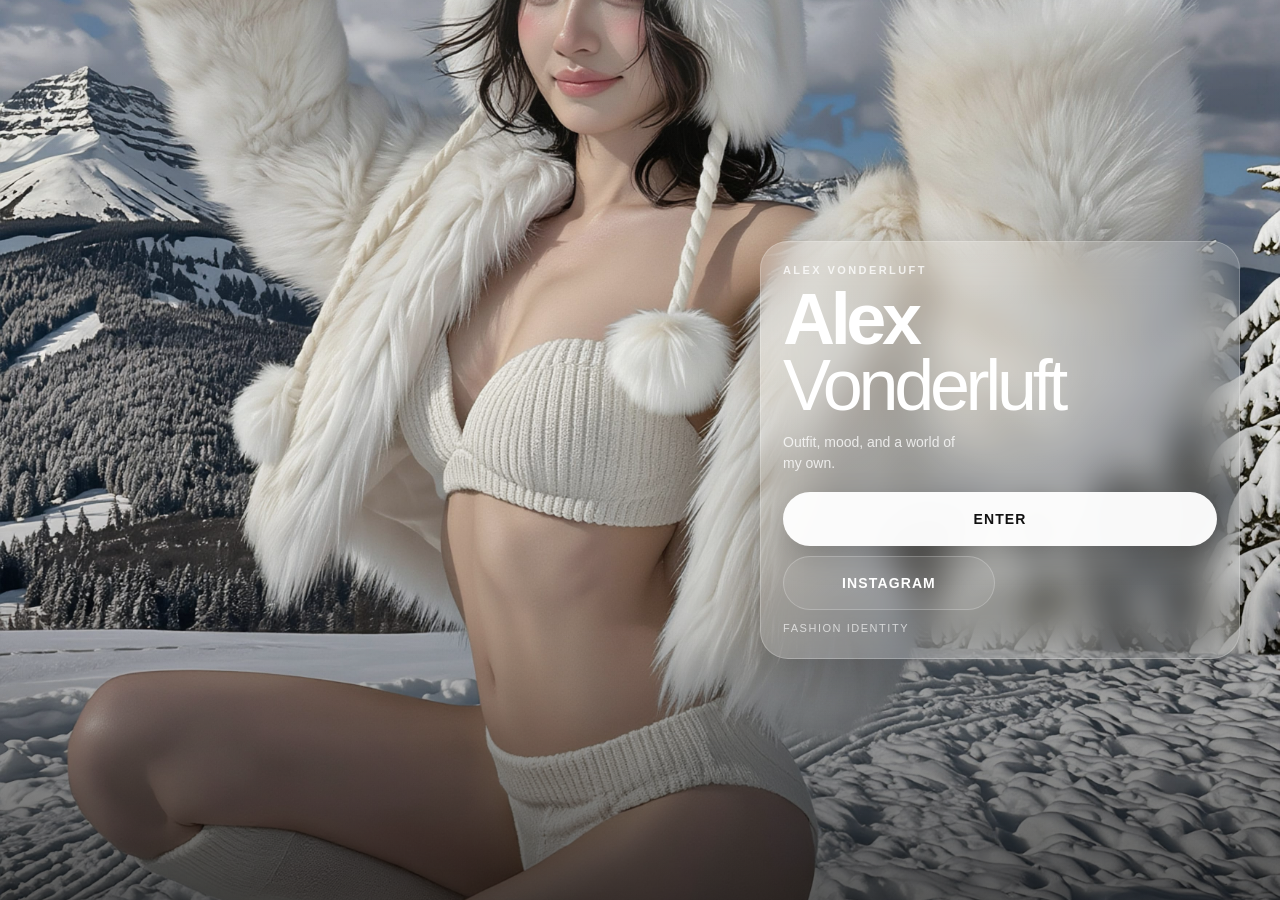
==== index.html @ 969a649e "Refine mobile-first landing pages" ====
<!DOCTYPE html>
<html lang="en">
<head>
  <meta charset="UTF-8" />
  <meta name="viewport" content="width=device-width, initial-scale=1.0" />
  <title>Alex Vonderluft</title>
  <meta name="description" content="Alex Vonderluft" />
  <style>
    :root {
      --text: #ffffff;
      --muted: rgba(255, 255, 255, 0.78);
      --line: rgba(255, 255, 255, 0.22);
      --glass: rgba(255, 255, 255, 0.12);
      --glass-strong: rgba(255, 255, 255, 0.18);
      --shadow: 0 20px 60px rgba(0, 0, 0, 0.28);
      --radius: 24px;
    }

    * {
      box-sizing: border-box;
      -webkit-tap-highlight-color: transparent;
    }

    html, body {
      margin: 0;
      padding: 0;
      min-height: 100%;
      font-family: Inter, "Helvetica Neue", Arial, sans-serif;
      background: #d9dce2;
    }

    body {
      min-height: 100vh;
      color: var(--text);
      overflow-x: hidden;
    }

    .hero {
      position: relative;
      min-height: 100svh;
      display: flex;
      align-items: flex-end;
      justify-content: center;
      padding: 20px;
      background:
        linear-gradient(to top, rgba(0,0,0,0.54) 0%, rgba(0,0,0,0.18) 32%, rgba(0,0,0,0.04) 58%, rgba(0,0,0,0.08) 100%),
        url("hero.jpg") center center / cover no-repeat;
    }

    .hero::after {
      content: "";
      position: absolute;
      inset: 0;
      background:
        linear-gradient(to top, rgba(0,0,0,0.25), transparent 30%),
        linear-gradient(to bottom, rgba(255,255,255,0.06), transparent 18%);
      pointer-events: none;
    }

    .card {
      position: relative;
      z-index: 2;
      width: 100%;
      max-width: 460px;
      padding: 18px 18px 20px;
      border: 1px solid var(--line);
      border-radius: 28px;
      background: linear-gradient(to bottom, rgba(255,255,255,0.14), rgba(255,255,255,0.10));
      backdrop-filter: blur(18px);
      -webkit-backdrop-filter: blur(18px);
      box-shadow: var(--shadow);
    }

    .label {
      margin: 0 0 10px;
      font-size: 11px;
      font-weight: 600;
      letter-spacing: 0.22em;
      text-transform: uppercase;
      color: rgba(255,255,255,0.78);
    }

    h1 {
      margin: 0;
      font-size: clamp(40px, 11vw, 72px);
      line-height: 0.92;
      font-weight: 650;
      letter-spacing: -0.06em;
      text-wrap: balance;
    }

    h1 span {
      display: block;
      font-weight: 330;
    }

    .sub {
      margin: 14px 0 0;
      font-size: 14px;
      line-height: 1.5;
      color: var(--muted);
      max-width: 24ch;
    }

    .actions {
      margin-top: 18px;
      display: grid;
      grid-template-columns: 1fr;
      gap: 10px;
    }

    .btn {
      display: inline-flex;
      align-items: center;
      justify-content: center;
      width: 100%;
      min-height: 54px;
      padding: 14px 18px;
      border-radius: 999px;
      text-decoration: none;
      transition: transform 0.18s ease, background 0.18s ease, border-color 0.18s ease;
      font-size: 14px;
      font-weight: 600;
      letter-spacing: 0.08em;
      text-transform: uppercase;
      border: 1px solid transparent;
    }

    .btn:active {
      transform: scale(0.985);
    }

    .btn-primary {
      color: #111;
      background: rgba(255,255,255,0.96);
      box-shadow: 0 10px 30px rgba(0,0,0,0.18);
    }

    .btn-primary:hover {
      background: #ffffff;
    }

    .btn-secondary {
      color: #fff;
      background: rgba(255,255,255,0.08);
      border-color: rgba(255,255,255,0.22);
    }

    .footer-note {
      margin-top: 12px;
      font-size: 11px;
      letter-spacing: 0.14em;
      text-transform: uppercase;
      color: rgba(255,255,255,0.66);
    }

    @media (min-width: 768px) {
      .hero {
        align-items: center;
        justify-content: flex-end;
        padding: 40px;
      }

      .card {
        max-width: 480px;
        padding: 22px 22px 24px;
      }

      .actions {
        grid-template-columns: 1fr 1fr;
      }

      .btn-primary {
        grid-column: 1 / -1;
      }
    }
  </style>
</head>
<body>
  <main class="hero">
    <section class="card">
      <p class="label">Alex Vonderluft</p>
      <h1>Alex <span>Vonderluft</span></h1>
      <p class="sub">Outfit, mood, and a world of my own.</p>

      <div class="actions">
        <a class="btn btn-primary" href="links.html">Enter</a>
        <a class="btn btn-secondary" href="https://instagram.com/alexvonderluft" target="_blank" rel="noopener noreferrer">Instagram</a>
      </div>

      <div class="footer-note">Fashion identity</div>
    </section>
  </main>
</body>
</html>
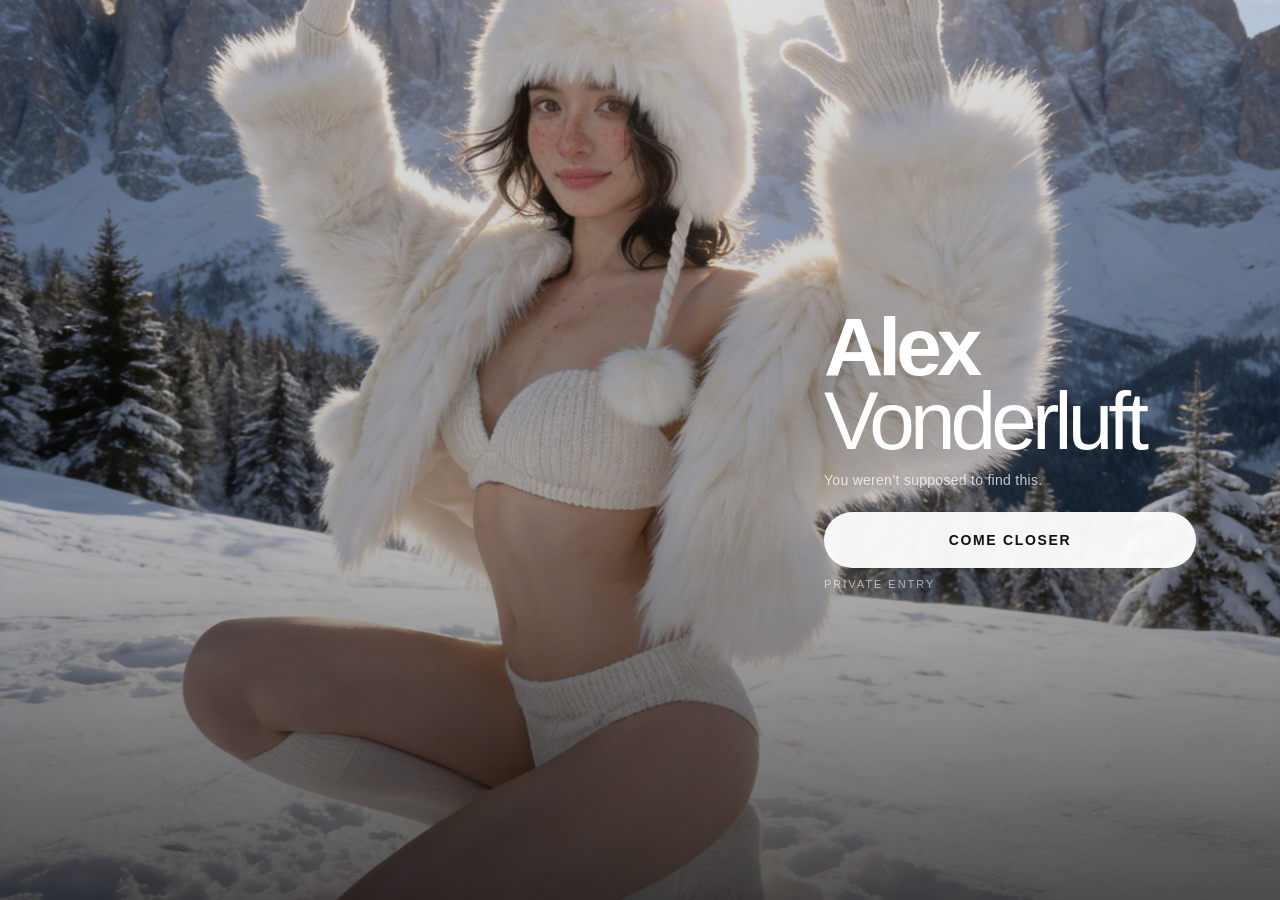
==== commit d3c12bbb: "update links and luxury landing" ====
--- a/index.html
+++ b/index.html
@@ -1,195 +1,165 @@
 <!DOCTYPE html>
 <html lang="en">
 <head>
-  <meta charset="UTF-8" />
-  <meta name="viewport" content="width=device-width, initial-scale=1.0" />
-  <title>Alex Vonderluft</title>
-  <meta name="description" content="Alex Vonderluft" />
-  <style>
-    :root {
-      --text: #ffffff;
-      --muted: rgba(255, 255, 255, 0.78);
-      --line: rgba(255, 255, 255, 0.22);
-      --glass: rgba(255, 255, 255, 0.12);
-      --glass-strong: rgba(255, 255, 255, 0.18);
-      --shadow: 0 20px 60px rgba(0, 0, 0, 0.28);
-      --radius: 24px;
-    }
+<meta charset="UTF-8">
+<meta name="viewport" content="width=device-width, initial-scale=1.0">
+<title>Alex Vonderluft</title>
 
-    * {
-      box-sizing: border-box;
-      -webkit-tap-highlight-color: transparent;
-    }
+<style>
+:root{
+  --white: #ffffff;
+  --soft: rgba(255,255,255,0.75);
+}
 
-    html, body {
-      margin: 0;
-      padding: 0;
-      min-height: 100%;
-      font-family: Inter, "Helvetica Neue", Arial, sans-serif;
-      background: #d9dce2;
-    }
+*{
+  box-sizing:border-box;
+  margin:0;
+  padding:0;
+  -webkit-tap-highlight-color:transparent;
+}
 
-    body {
-      min-height: 100vh;
-      color: var(--text);
-      overflow-x: hidden;
-    }
+body{
+  font-family: Inter, Helvetica, Arial, sans-serif;
+  color: var(--white);
+  height:100vh;
+  overflow:hidden;
+}
 
-    .hero {
-      position: relative;
-      min-height: 100svh;
-      display: flex;
-      align-items: flex-end;
-      justify-content: center;
-      padding: 20px;
-      background:
-        linear-gradient(to top, rgba(0,0,0,0.54) 0%, rgba(0,0,0,0.18) 32%, rgba(0,0,0,0.04) 58%, rgba(0,0,0,0.08) 100%),
-        url("hero.jpg") center center / cover no-repeat;
-    }
+/* ===== HERO ===== */
 
-    .hero::after {
-      content: "";
-      position: absolute;
-      inset: 0;
-      background:
-        linear-gradient(to top, rgba(0,0,0,0.25), transparent 30%),
-        linear-gradient(to bottom, rgba(255,255,255,0.06), transparent 18%);
-      pointer-events: none;
-    }
+.hero{
+  position:relative;
+  height:100vh;
+  width:100%;
+  display:flex;
+  align-items:flex-end;
+  justify-content:center;
+  background:
+    linear-gradient(to top, rgba(0,0,0,0.65) 0%, rgba(0,0,0,0.15) 45%, rgba(0,0,0,0.05) 100%),
+    url("hero.jpg") center / cover no-repeat;
+}
 
-    .card {
-      position: relative;
-      z-index: 2;
-      width: 100%;
-      max-width: 460px;
-      padding: 18px 18px 20px;
-      border: 1px solid var(--line);
-      border-radius: 28px;
-      background: linear-gradient(to bottom, rgba(255,255,255,0.14), rgba(255,255,255,0.10));
-      backdrop-filter: blur(18px);
-      -webkit-backdrop-filter: blur(18px);
-      box-shadow: var(--shadow);
-    }
+/* subtle film grain feel */
+.hero::after{
+  content:"";
+  position:absolute;
+  inset:0;
+  background: rgba(0,0,0,0.08);
+  pointer-events:none;
+}
 
-    .label {
-      margin: 0 0 10px;
-      font-size: 11px;
-      font-weight: 600;
-      letter-spacing: 0.22em;
-      text-transform: uppercase;
-      color: rgba(255,255,255,0.78);
-    }
+/* ===== CONTENT ===== */
 
-    h1 {
-      margin: 0;
-      font-size: clamp(40px, 11vw, 72px);
-      line-height: 0.92;
-      font-weight: 650;
-      letter-spacing: -0.06em;
-      text-wrap: balance;
-    }
+.content{
+  position:relative;
+  z-index:2;
+  width:100%;
+  max-width:420px;
+  padding:24px;
+  margin-bottom:22px;
+}
 
-    h1 span {
-      display: block;
-      font-weight: 330;
-    }
+/* NAME */
 
-    .sub {
-      margin: 14px 0 0;
-      font-size: 14px;
-      line-height: 1.5;
-      color: var(--muted);
-      max-width: 24ch;
-    }
+.name{
+  font-size: clamp(48px, 13vw, 82px);
+  line-height:0.9;
+  letter-spacing:-0.06em;
+  font-weight:600;
+}
 
-    .actions {
-      margin-top: 18px;
-      display: grid;
-      grid-template-columns: 1fr;
-      gap: 10px;
-    }
+.name span{
+  display:block;
+  font-weight:300;
+}
 
-    .btn {
-      display: inline-flex;
-      align-items: center;
-      justify-content: center;
-      width: 100%;
-      min-height: 54px;
-      padding: 14px 18px;
-      border-radius: 999px;
-      text-decoration: none;
-      transition: transform 0.18s ease, background 0.18s ease, border-color 0.18s ease;
-      font-size: 14px;
-      font-weight: 600;
-      letter-spacing: 0.08em;
-      text-transform: uppercase;
-      border: 1px solid transparent;
-    }
+/* TEXT */
 
-    .btn:active {
-      transform: scale(0.985);
-    }
+.text{
+  margin-top:14px;
+  font-size:14px;
+  color:var(--soft);
+  letter-spacing:0.02em;
+}
 
-    .btn-primary {
-      color: #111;
-      background: rgba(255,255,255,0.96);
-      box-shadow: 0 10px 30px rgba(0,0,0,0.18);
-    }
+/* BUTTON */
 
-    .btn-primary:hover {
-      background: #ffffff;
-    }
+.btn{
+  margin-top:24px;
+  width:100%;
+  height:56px;
+  border-radius:999px;
+  background: rgba(255,255,255,0.95);
+  color:#111;
+  display:flex;
+  align-items:center;
+  justify-content:center;
+  text-decoration:none;
+  font-size:14px;
+  letter-spacing:0.12em;
+  text-transform:uppercase;
+  font-weight:600;
+  transition: all 0.2s ease;
+}
 
-    .btn-secondary {
-      color: #fff;
-      background: rgba(255,255,255,0.08);
-      border-color: rgba(255,255,255,0.22);
-    }
+.btn:active{
+  transform:scale(0.96);
+}
 
-    .footer-note {
-      margin-top: 12px;
-      font-size: 11px;
-      letter-spacing: 0.14em;
-      text-transform: uppercase;
-      color: rgba(255,255,255,0.66);
-    }
+.btn:hover{
+  background:#fff;
+}
 
-    @media (min-width: 768px) {
-      .hero {
-        align-items: center;
-        justify-content: flex-end;
-        padding: 40px;
-      }
+/* SMALL DETAIL */
 
-      .card {
-        max-width: 480px;
-        padding: 22px 22px 24px;
-      }
+.note{
+  margin-top:10px;
+  font-size:11px;
+  letter-spacing:0.18em;
+  text-transform:uppercase;
+  color:rgba(255,255,255,0.6);
+}
 
-      .actions {
-        grid-template-columns: 1fr 1fr;
-      }
+/* DESKTOP */
 
-      .btn-primary {
-        grid-column: 1 / -1;
-      }
-    }
-  </style>
+@media (min-width:768px){
+  .hero{
+    align-items:center;
+    justify-content:flex-end;
+    padding-right:60px;
+  }
+
+  .content{
+    margin-bottom:0;
+  }
+}
+</style>
 </head>
+
 <body>
-  <main class="hero">
-    <section class="card">
-      <p class="label">Alex Vonderluft</p>
-      <h1>Alex <span>Vonderluft</span></h1>
-      <p class="sub">Outfit, mood, and a world of my own.</p>
 
-      <div class="actions">
-        <a class="btn btn-primary" href="links.html">Enter</a>
-        <a class="btn btn-secondary" href="https://instagram.com/alexvonderluft" target="_blank" rel="noopener noreferrer">Instagram</a>
-      </div>
+<div class="hero">
+  <div class="content">
 
-      <div class="footer-note">Fashion identity</div>
-    </section>
-  </main>
+    <div class="name">
+      Alex
+      <span>Vonderluft</span>
+    </div>
+
+    <div class="text">
+      You weren’t supposed to find this.
+    </div>
+
+    <a href="links.html" class="btn">
+      come closer
+    </a>
+
+    <div class="note">
+      private entry
+    </div>
+
+  </div>
+</div>
+
 </body>
 </html>
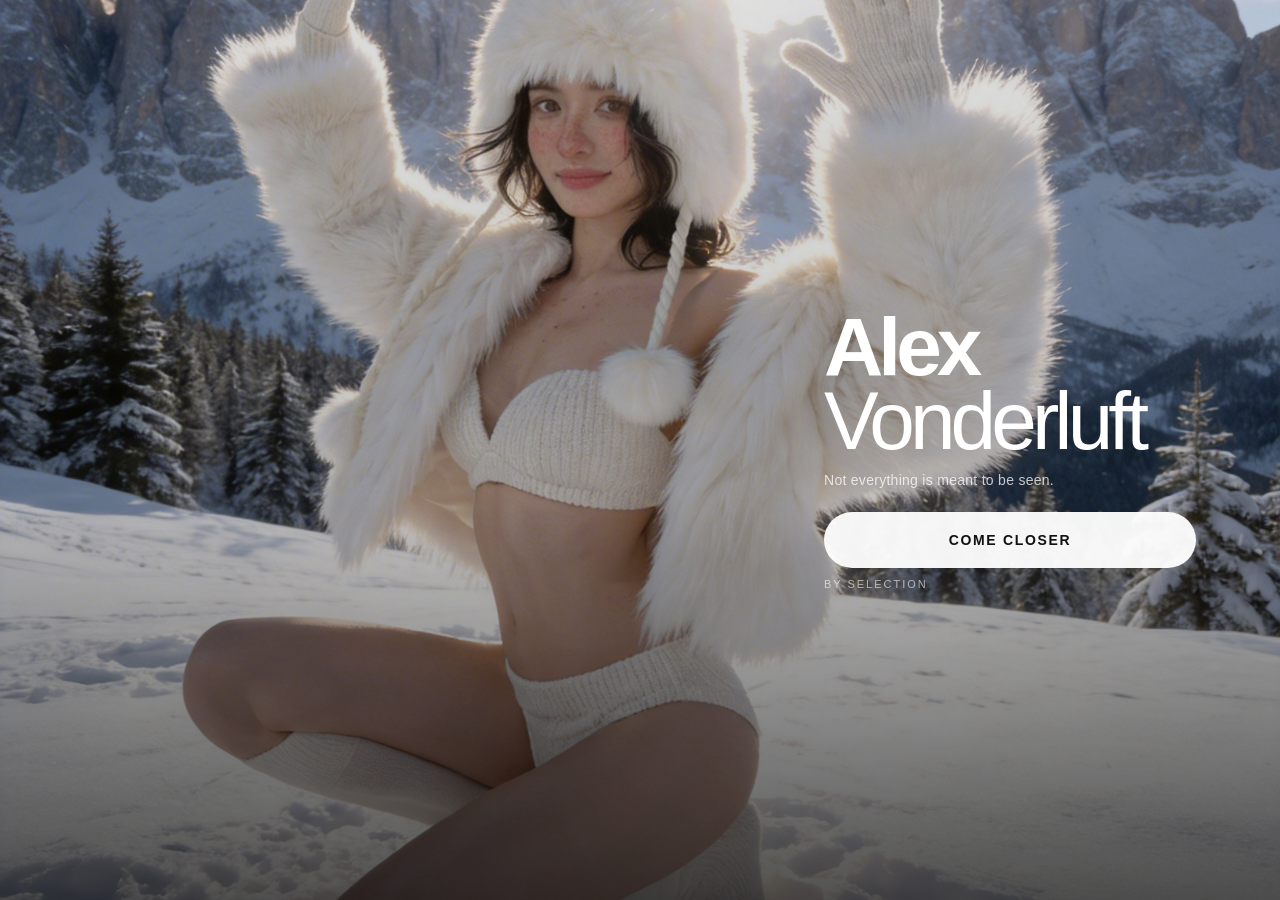
==== commit e20abdf6: "production launch" ====
--- a/index.html
+++ b/index.html
@@ -4,7 +4,9 @@
 <meta charset="UTF-8">
 <meta name="viewport" content="width=device-width, initial-scale=1.0">
 <title>Alex Vonderluft</title>
-
+<link rel="icon" type="image/png" href="favicon.png">
+<link rel="apple-touch-icon" href="favicon.png">
+<meta name="theme-color" content="#e9e0ef">
 <style>
 :root{
   --white: #ffffff;
@@ -147,7 +149,7 @@
     </div>
 
     <div class="text">
-      You weren’t supposed to find this.
+      Not everything is meant to be seen.
     </div>
 
     <a href="links.html" class="btn">
@@ -155,7 +157,7 @@
     </a>
 
     <div class="note">
-      private entry
+      by selection
     </div>
 
   </div>
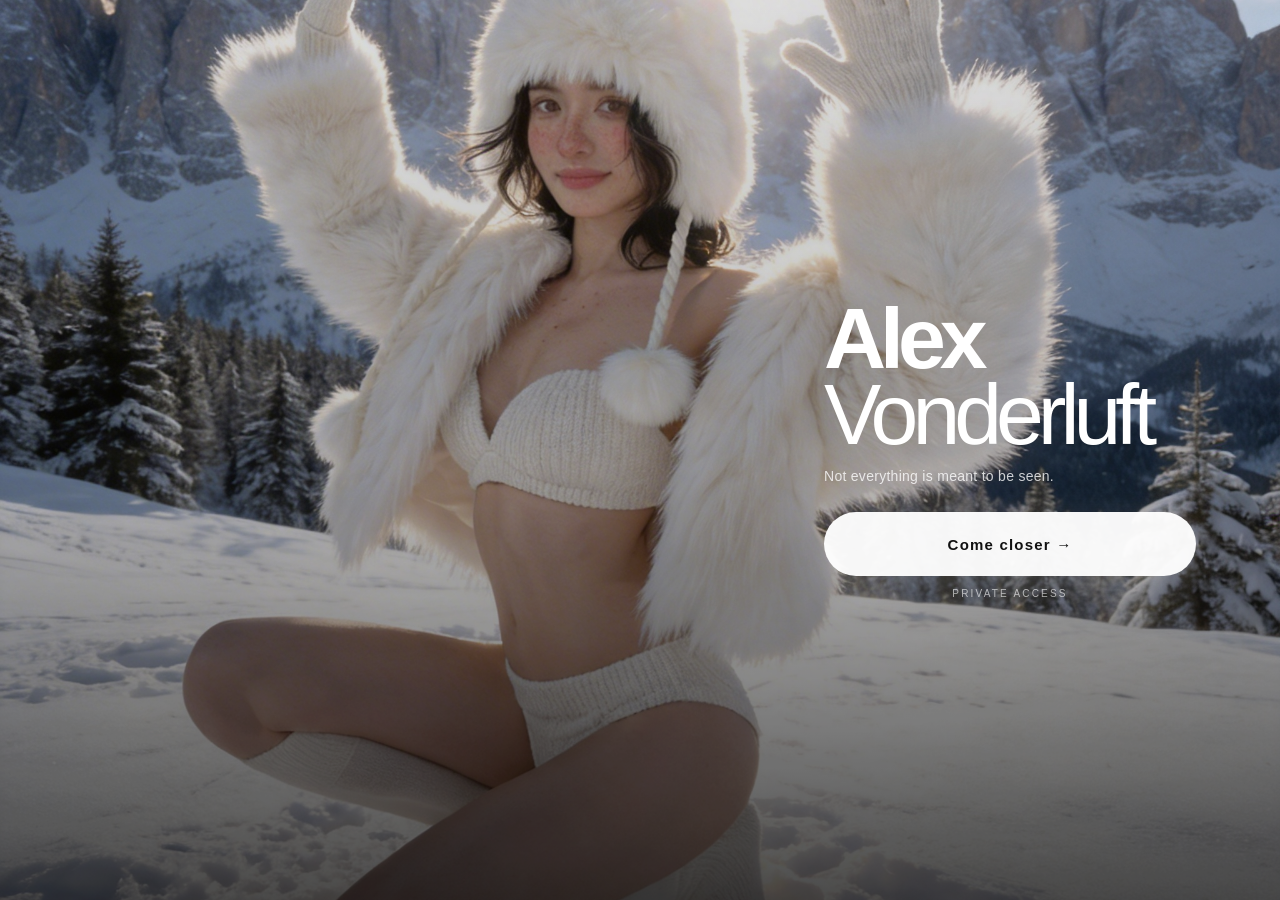
==== commit 915ceb56: "Redesign landing page and update branding assets" ====
--- a/index.html
+++ b/index.html
@@ -1,167 +1,207 @@
+<!-- index.html -->
 <!DOCTYPE html>
 <html lang="en">
 <head>
-<meta charset="UTF-8">
-<meta name="viewport" content="width=device-width, initial-scale=1.0">
-<title>Alex Vonderluft</title>
-<link rel="icon" type="image/png" href="favicon.png">
-<link rel="apple-touch-icon" href="favicon.png">
-<meta name="theme-color" content="#e9e0ef">
-<style>
-:root{
-  --white: #ffffff;
-  --soft: rgba(255,255,255,0.75);
-}
-
-*{
-  box-sizing:border-box;
-  margin:0;
-  padding:0;
-  -webkit-tap-highlight-color:transparent;
-}
-
-body{
-  font-family: Inter, Helvetica, Arial, sans-serif;
-  color: var(--white);
-  height:100vh;
-  overflow:hidden;
-}
-
-/* ===== HERO ===== */
-
-.hero{
-  position:relative;
-  height:100vh;
-  width:100%;
-  display:flex;
-  align-items:flex-end;
-  justify-content:center;
-  background:
-    linear-gradient(to top, rgba(0,0,0,0.65) 0%, rgba(0,0,0,0.15) 45%, rgba(0,0,0,0.05) 100%),
-    url("hero.jpg") center / cover no-repeat;
-}
-
-/* subtle film grain feel */
-.hero::after{
-  content:"";
-  position:absolute;
-  inset:0;
-  background: rgba(0,0,0,0.08);
-  pointer-events:none;
-}
-
-/* ===== CONTENT ===== */
-
-.content{
-  position:relative;
-  z-index:2;
-  width:100%;
-  max-width:420px;
-  padding:24px;
-  margin-bottom:22px;
-}
-
-/* NAME */
-
-.name{
-  font-size: clamp(48px, 13vw, 82px);
-  line-height:0.9;
-  letter-spacing:-0.06em;
-  font-weight:600;
-}
-
-.name span{
-  display:block;
-  font-weight:300;
-}
-
-/* TEXT */
-
-.text{
-  margin-top:14px;
-  font-size:14px;
-  color:var(--soft);
-  letter-spacing:0.02em;
-}
-
-/* BUTTON */
-
-.btn{
-  margin-top:24px;
-  width:100%;
-  height:56px;
-  border-radius:999px;
-  background: rgba(255,255,255,0.95);
-  color:#111;
-  display:flex;
-  align-items:center;
-  justify-content:center;
-  text-decoration:none;
-  font-size:14px;
-  letter-spacing:0.12em;
-  text-transform:uppercase;
-  font-weight:600;
-  transition: all 0.2s ease;
-}
-
-.btn:active{
-  transform:scale(0.96);
-}
-
-.btn:hover{
-  background:#fff;
-}
-
-/* SMALL DETAIL */
-
-.note{
-  margin-top:10px;
-  font-size:11px;
-  letter-spacing:0.18em;
-  text-transform:uppercase;
-  color:rgba(255,255,255,0.6);
-}
-
-/* DESKTOP */
-
-@media (min-width:768px){
-  .hero{
-    align-items:center;
-    justify-content:flex-end;
-    padding-right:60px;
-  }
-
-  .content{
-    margin-bottom:0;
-  }
-}
-</style>
+  <meta charset="UTF-8" />
+  <meta name="viewport" content="width=device-width, initial-scale=1.0" />
+  <title>Alex Vonderluft</title>
+  <link rel="icon" type="image/png" href="favicon.png" />
+  <link rel="apple-touch-icon" href="favicon.png" />
+  <meta name="theme-color" content="#e9e0ef" />
+
+  <style>
+    :root{
+      --white:#ffffff;
+      --soft:rgba(255,255,255,.78);
+    }
+
+    *{
+      box-sizing:border-box;
+      margin:0;
+      padding:0;
+      -webkit-tap-highlight-color:transparent;
+    }
+
+    body{
+      font-family:Inter, Helvetica, Arial, sans-serif;
+      color:var(--white);
+      height:100vh;
+      overflow:hidden;
+    }
+
+    .hero{
+      position:relative;
+      height:100vh;
+      width:100%;
+      display:flex;
+      align-items:flex-end;
+      justify-content:center;
+      background:
+        linear-gradient(to top, rgba(0,0,0,.68) 0%, rgba(0,0,0,.18) 48%, rgba(0,0,0,.06) 100%),
+        url("hero.jpg") center / cover no-repeat;
+    }
+
+    .hero::after{
+      content:"";
+      position:absolute;
+      inset:0;
+      background:rgba(0,0,0,.08);
+      pointer-events:none;
+    }
+
+    .content{
+      position:relative;
+      z-index:2;
+      width:100%;
+      max-width:420px;
+      padding:24px;
+      margin-bottom:22px;
+    }
+
+    .name{
+      font-size:clamp(54px, 14vw, 86px);
+      line-height:.88;
+      letter-spacing:-.07em;
+      font-weight:650;
+    }
+
+    .name span{
+      display:block;
+      font-weight:300;
+    }
+
+    .text{
+      margin-top:16px;
+      font-size:14px;
+      color:var(--soft);
+      letter-spacing:.02em;
+    }
+
+    .btn{
+      position:relative;
+      margin-top:28px;
+      width:100%;
+      height:64px;
+      border-radius:999px;
+      background:rgba(255,255,255,.96);
+      color:#111;
+      display:flex;
+      align-items:center;
+      justify-content:center;
+      text-decoration:none;
+      font-size:15px;
+      letter-spacing:.08em;
+      font-weight:650;
+      box-shadow:0 12px 38px rgba(255,255,255,.18);
+      transition:transform .25s ease, box-shadow .25s ease, background .25s ease;
+      animation:softPulse 4.8s ease-in-out infinite;
+    }
+
+    .btn span{
+      display:inline-block;
+      transition:transform .25s ease;
+    }
+
+    .btn:hover{
+      background:#fff;
+      transform:translateY(-3px);
+      box-shadow:0 20px 52px rgba(255,255,255,.32);
+    }
+
+    .btn:hover span{
+      transform:translateX(5px);
+    }
+
+    .btn:active{
+      transform:scale(.97);
+    }
+
+    @keyframes softPulse{
+      0%, 72%, 100%{
+        transform:scale(1);
+        box-shadow:0 12px 38px rgba(255,255,255,.18);
+      }
+      80%{
+        transform:scale(.985);
+        box-shadow:0 18px 50px rgba(255,255,255,.30);
+      }
+      88%{
+        transform:scale(1);
+      }
+    }
+
+    .note{
+      margin-top:12px;
+      text-align:center;
+      font-size:10px;
+      letter-spacing:.22em;
+      text-transform:uppercase;
+      color:rgba(255,255,255,.62);
+    }
+
+    @media (min-width:768px){
+      .hero{
+        align-items:center;
+        justify-content:flex-end;
+        padding-right:60px;
+      }
+
+      .content{
+        margin-bottom:0;
+      }
+    }
+  </style>
 </head>
 
 <body>
-
-<div class="hero">
-  <div class="content">
-
-    <div class="name">
-      Alex
-      <span>Vonderluft</span>
+  <div class="hero">
+    <div class="content">
+      <div class="name">
+        Alex
+        <span>Vonderluft</span>
+      </div>
+
+      <div class="text">
+        Not everything is meant to be seen.
+      </div>
+
+      <a href="links.html" class="btn" id="enterBtn">
+        <span>Come closer →</span>
+      </a>
+
+      <div class="note">
+        private access
+      </div>
     </div>
-
-    <div class="text">
-      Not everything is meant to be seen.
-    </div>
-
-    <a href="links.html" class="btn">
-      come closer
-    </a>
-
-    <div class="note">
-      by selection
-    </div>
-
   </div>
-</div>
-
+
+  <script>
+    const NS = "alexvonderluft_site";
+    const params = new URLSearchParams(window.location.search);
+    const src = params.get("src") || "direct";
+
+    function hit(key) {
+      const url = "https://api.countapi.xyz/hit/" + NS + "/" + encodeURIComponent(key);
+      fetch(url, { mode: "no-cors", keepalive: true }).catch(() => {});
+    }
+
+    hit("page-index");
+    hit("source-" + src);
+    hit("source-" + src + "__page-index");
+
+    const enterBtn = document.getElementById("enterBtn");
+    enterBtn.addEventListener("click", function (e) {
+      e.preventDefault();
+      hit("click-enter");
+      hit("source-" + src + "__click-enter");
+
+      const next = new URL("links.html", window.location.href);
+      next.searchParams.set("src", src);
+
+      setTimeout(function () {
+        window.location.href = next.toString();
+      }, 120);
+    });
+  </script>
 </body>
 </html>
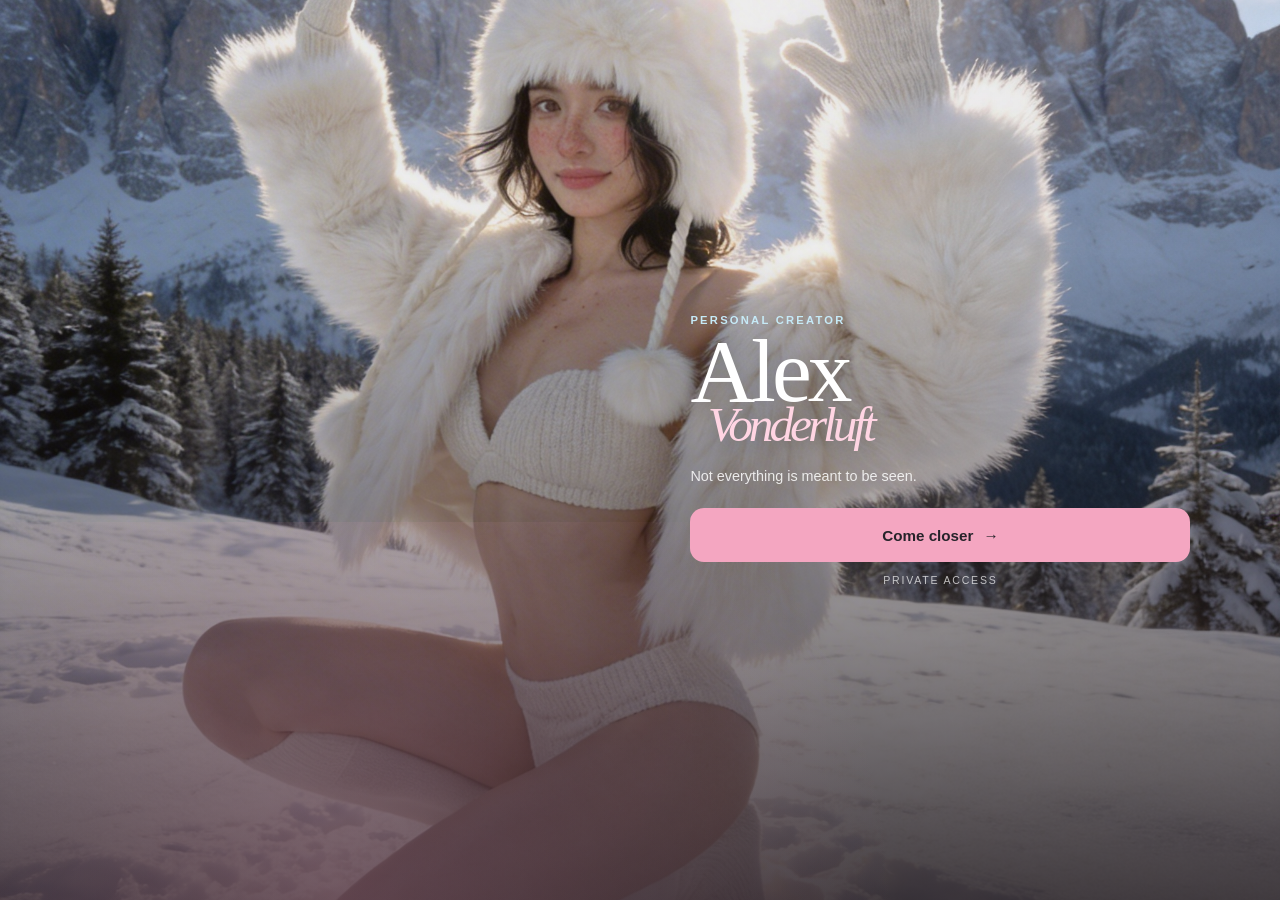
==== commit a3825b1b: "Refresh site with unified Trans Pride brand system" ====
--- a/index.html
+++ b/index.html
@@ -1,207 +1,35 @@
-<!-- index.html -->
-<!DOCTYPE html>
+<!doctype html>
 <html lang="en">
 <head>
-  <meta charset="UTF-8" />
-  <meta name="viewport" content="width=device-width, initial-scale=1.0" />
+  <meta charset="utf-8">
+  <meta name="viewport" content="width=device-width, initial-scale=1, viewport-fit=cover">
+  <meta name="theme-color" content="#F4A6C1">
+  <meta name="description" content="Alex Vonderluft — personal creator, nightlife and private access.">
   <title>Alex Vonderluft</title>
-  <link rel="icon" type="image/png" href="favicon.png" />
-  <link rel="apple-touch-icon" href="favicon.png" />
-  <meta name="theme-color" content="#e9e0ef" />
-
-  <style>
-    :root{
-      --white:#ffffff;
-      --soft:rgba(255,255,255,.78);
-    }
-
-    *{
-      box-sizing:border-box;
-      margin:0;
-      padding:0;
-      -webkit-tap-highlight-color:transparent;
-    }
-
-    body{
-      font-family:Inter, Helvetica, Arial, sans-serif;
-      color:var(--white);
-      height:100vh;
-      overflow:hidden;
-    }
-
-    .hero{
-      position:relative;
-      height:100vh;
-      width:100%;
-      display:flex;
-      align-items:flex-end;
-      justify-content:center;
-      background:
-        linear-gradient(to top, rgba(0,0,0,.68) 0%, rgba(0,0,0,.18) 48%, rgba(0,0,0,.06) 100%),
-        url("hero.jpg") center / cover no-repeat;
-    }
-
-    .hero::after{
-      content:"";
-      position:absolute;
-      inset:0;
-      background:rgba(0,0,0,.08);
-      pointer-events:none;
-    }
-
-    .content{
-      position:relative;
-      z-index:2;
-      width:100%;
-      max-width:420px;
-      padding:24px;
-      margin-bottom:22px;
-    }
-
-    .name{
-      font-size:clamp(54px, 14vw, 86px);
-      line-height:.88;
-      letter-spacing:-.07em;
-      font-weight:650;
-    }
-
-    .name span{
-      display:block;
-      font-weight:300;
-    }
-
-    .text{
-      margin-top:16px;
-      font-size:14px;
-      color:var(--soft);
-      letter-spacing:.02em;
-    }
-
-    .btn{
-      position:relative;
-      margin-top:28px;
-      width:100%;
-      height:64px;
-      border-radius:999px;
-      background:rgba(255,255,255,.96);
-      color:#111;
-      display:flex;
-      align-items:center;
-      justify-content:center;
-      text-decoration:none;
-      font-size:15px;
-      letter-spacing:.08em;
-      font-weight:650;
-      box-shadow:0 12px 38px rgba(255,255,255,.18);
-      transition:transform .25s ease, box-shadow .25s ease, background .25s ease;
-      animation:softPulse 4.8s ease-in-out infinite;
-    }
-
-    .btn span{
-      display:inline-block;
-      transition:transform .25s ease;
-    }
-
-    .btn:hover{
-      background:#fff;
-      transform:translateY(-3px);
-      box-shadow:0 20px 52px rgba(255,255,255,.32);
-    }
-
-    .btn:hover span{
-      transform:translateX(5px);
-    }
-
-    .btn:active{
-      transform:scale(.97);
-    }
-
-    @keyframes softPulse{
-      0%, 72%, 100%{
-        transform:scale(1);
-        box-shadow:0 12px 38px rgba(255,255,255,.18);
-      }
-      80%{
-        transform:scale(.985);
-        box-shadow:0 18px 50px rgba(255,255,255,.30);
-      }
-      88%{
-        transform:scale(1);
-      }
-    }
-
-    .note{
-      margin-top:12px;
-      text-align:center;
-      font-size:10px;
-      letter-spacing:.22em;
-      text-transform:uppercase;
-      color:rgba(255,255,255,.62);
-    }
-
-    @media (min-width:768px){
-      .hero{
-        align-items:center;
-        justify-content:flex-end;
-        padding-right:60px;
-      }
-
-      .content{
-        margin-bottom:0;
-      }
-    }
-  </style>
+  <link rel="icon" type="image/png" href="favicon.png">
+  <link rel="apple-touch-icon" href="favicon.png">
+  <link rel="stylesheet" href="styles.css">
 </head>
-
-<body>
-  <div class="hero">
-    <div class="content">
-      <div class="name">
-        Alex
-        <span>Vonderluft</span>
-      </div>
-
-      <div class="text">
-        Not everything is meant to be seen.
-      </div>
-
-      <a href="links.html" class="btn" id="enterBtn">
-        <span>Come closer →</span>
-      </a>
-
-      <div class="note">
-        private access
-      </div>
-    </div>
-  </div>
-
+<body class="home">
+  <main class="hero">
+    <section class="hero-content" aria-labelledby="alex-name">
+      <p class="eyebrow" style="color: var(--brand-blue-light)">Personal creator</p>
+      <h1 class="brand-name hero-brand" id="alex-name">Alex <span>Vonderluft</span></h1>
+      <p class="hero-copy">Not everything is meant to be seen.</p>
+      <a href="links.html" class="button hero-cta" id="enterBtn">Come closer <span aria-hidden="true">→</span></a>
+      <p class="hero-note">Private access</p>
+    </section>
+  </main>
+  <script src="site.js"></script>
   <script>
-    const NS = "alexvonderluft_site";
-    const params = new URLSearchParams(window.location.search);
-    const src = params.get("src") || "direct";
-
-    function hit(key) {
-      const url = "https://api.countapi.xyz/hit/" + NS + "/" + encodeURIComponent(key);
-      fetch(url, { mode: "no-cors", keepalive: true }).catch(() => {});
-    }
-
-    hit("page-index");
-    hit("source-" + src);
-    hit("source-" + src + "__page-index");
-
-    const enterBtn = document.getElementById("enterBtn");
-    enterBtn.addEventListener("click", function (e) {
-      e.preventDefault();
-      hit("click-enter");
-      hit("source-" + src + "__click-enter");
-
-      const next = new URL("links.html", window.location.href);
-      next.searchParams.set("src", src);
-
-      setTimeout(function () {
-        window.location.href = next.toString();
-      }, 120);
+    alexSite.hit("page-index");
+    alexSite.hit("source-" + alexSite.source);
+    alexSite.hit("source-" + alexSite.source + "__page-index");
+    document.getElementById("enterBtn").href = alexSite.internalUrl("links.html");
+    document.getElementById("enterBtn").addEventListener("click", () => {
+      alexSite.hit("click-enter");
+      alexSite.hit("source-" + alexSite.source + "__click-enter");
     });
   </script>
 </body>
-</html>+</html>
--- a/styles.css
+++ b/styles.css
@@ -0,0 +1,136 @@
+:root {
+  --brand-pink: #f4a6c1;
+  --brand-pink-light: #ffd5e3;
+  --brand-blue: #8fcdeb;
+  --brand-blue-light: #c6eaf7;
+  --brand-white: #ffffff;
+  --brand-text: #26232a;
+  --brand-muted: #6f6872;
+  --surface: rgba(255, 255, 255, 0.88);
+  --surface-soft: rgba(255, 255, 255, 0.68);
+  --line: rgba(38, 35, 42, 0.1);
+  --shadow: 0 12px 34px rgba(88, 61, 77, 0.09);
+  --radius-card: 20px;
+  --radius-control: 14px;
+  --font-display: Georgia, "Times New Roman", serif;
+  --font-body: Inter, "Helvetica Neue", Helvetica, Arial, sans-serif;
+}
+
+*, *::before, *::after { box-sizing: border-box; }
+html { color-scheme: light; background: var(--brand-white); }
+body {
+  margin: 0;
+  min-width: 0;
+  min-height: 100vh;
+  min-height: 100svh;
+  color: var(--brand-text);
+  background:
+    radial-gradient(circle at 8% 4%, rgba(244, 166, 193, 0.28), transparent 26rem),
+    radial-gradient(circle at 96% 18%, rgba(143, 205, 235, 0.2), transparent 22rem),
+    #fffafd;
+  font-family: var(--font-body);
+  -webkit-font-smoothing: antialiased;
+  overflow-x: hidden;
+}
+img { display: block; max-width: 100%; }
+a, button { -webkit-tap-highlight-color: transparent; }
+:focus-visible { outline: 3px solid var(--brand-blue); outline-offset: 4px; }
+.shell { width: min(100% - 32px, 920px); margin-inline: auto; padding: max(28px, env(safe-area-inset-top)) 0 max(36px, env(safe-area-inset-bottom)); }
+.narrow { width: min(100% - 32px, 460px); }
+.brand-name { margin: 0; font-family: var(--font-display); font-weight: 500; letter-spacing: -0.045em; }
+.eyebrow { margin: 0 0 10px; color: var(--brand-muted); font-size: 0.7rem; font-weight: 700; letter-spacing: 0.2em; text-transform: uppercase; }
+.lede { color: var(--brand-muted); line-height: 1.55; }
+.button {
+  min-height: 54px; padding: 0 22px; border: 1px solid transparent; border-radius: var(--radius-control);
+  display: inline-flex; align-items: center; justify-content: center; gap: 10px;
+  color: var(--brand-text); background: var(--brand-pink); font: 700 0.95rem/1 var(--font-body);
+  text-decoration: none; cursor: pointer; transition: transform 180ms ease, background 180ms ease, border-color 180ms ease, box-shadow 180ms ease;
+}
+.button:hover { background: #f195b6; transform: translateY(-2px); box-shadow: 0 10px 26px rgba(244, 166, 193, 0.28); }
+.button:active { transform: translateY(0) scale(0.98); }
+.button--secondary { border-color: var(--line); background: var(--brand-white); box-shadow: none; }
+.button--secondary:hover { border-color: var(--brand-blue); background: var(--brand-blue-light); box-shadow: none; }
+.panel { border: 1px solid rgba(244, 166, 193, 0.32); border-radius: var(--radius-card); background: var(--surface); box-shadow: var(--shadow); }
+.text-link { color: var(--brand-muted); text-underline-offset: 4px; text-decoration-color: var(--brand-pink); }
+.text-link:hover { color: var(--brand-text); text-decoration-color: var(--brand-blue); }
+
+/* Home */
+.home { min-height: 100vh; min-height: 100svh; color: var(--brand-white); background: #312b30; }
+.hero { position: relative; min-height: 100vh; min-height: 100svh; display: grid; align-items: end; isolation: isolate; background: url("hero.jpg") center 34% / cover no-repeat; }
+.hero::before { content: ""; position: absolute; inset: 0; z-index: -1; background: linear-gradient(180deg, rgba(25, 20, 24, 0.08) 28%, rgba(27, 20, 25, 0.82) 100%); }
+.hero::after { content: ""; position: absolute; inset: auto 0 0; z-index: -1; height: 42%; background: radial-gradient(circle at 26% 100%, rgba(244, 166, 193, 0.25), transparent 55%); }
+.hero-content { width: min(100% - 32px, 460px); margin-inline: auto; padding: 0 0 max(28px, env(safe-area-inset-bottom)); }
+.hero-brand { font-size: clamp(3.8rem, 17vw, 6.5rem); line-height: 0.78; text-shadow: 0 2px 20px rgba(0,0,0,.22); }
+.hero-brand span { display: block; margin-left: 0.35em; color: var(--brand-pink-light); font-size: 0.55em; font-style: italic; font-weight: 400; }
+.hero-copy { margin: 24px 0 0; color: rgba(255,255,255,.84); font-size: 0.9rem; }
+.hero-cta { width: 100%; margin-top: 24px; background: var(--brand-pink); }
+.hero-note { margin: 12px 0 0; text-align: center; color: rgba(255,255,255,.7); font-size: .66rem; letter-spacing: .17em; text-transform: uppercase; }
+
+/* Links */
+.links-header { margin: 8px 0 30px; text-align: center; }
+.links-header .brand-name { font-size: 2.35rem; }
+.links-header .lede { margin: 8px 0 0; font-size: .88rem; }
+.section-label { margin: 24px 4px 10px; color: var(--brand-muted); font-size: .68rem; font-weight: 700; letter-spacing: .18em; text-transform: uppercase; }
+.link-list { display: grid; gap: 10px; }
+.link-card { min-height: 84px; padding: 13px 14px 13px 18px; display: grid; grid-template-columns: minmax(0,1fr) 56px; align-items: center; gap: 14px; color: inherit; text-decoration: none; transition: transform 180ms ease, border-color 180ms ease, background 180ms ease; }
+.link-card:hover { transform: translateY(-2px); border-color: var(--brand-blue); background: var(--brand-white); }
+.link-title { margin: 0; font-family: var(--font-display); font-size: 1.55rem; font-weight: 500; letter-spacing: -.03em; }
+.link-desc { margin: 5px 0 0; color: var(--brand-muted); font-size: .78rem; }
+.link-thumb { width: 56px; aspect-ratio: 1; overflow: hidden; border: 2px solid var(--brand-white); border-radius: 50%; background: var(--brand-pink-light); }
+.link-thumb img { width: 100%; height: 100%; object-fit: cover; }
+.link-card--featured { min-height: 112px; grid-template-columns: minmax(0,1fr) 70px; position: relative; overflow: hidden; border-color: rgba(143,205,235,.72); background: linear-gradient(125deg, var(--brand-pink-light), var(--brand-white) 72%); }
+.link-card--featured::before { content: "VIP"; position: absolute; top: 12px; right: 12px; color: #37566a; font-size: .58rem; font-weight: 800; letter-spacing: .16em; }
+.link-card--featured .link-title { font-size: 1.9rem; }
+.link-card--featured .link-thumb { width: 70px; }
+.page-back { display: block; margin-top: 26px; text-align: center; font-size: .78rem; }
+
+/* Enter / archive */
+.ritual-page { display: grid; place-items: center; padding: max(24px, env(safe-area-inset-top)) 16px max(24px, env(safe-area-inset-bottom)); }
+.ritual-card { width: min(100%, 440px); padding: clamp(26px, 8vw, 44px); text-align: center; }
+.ritual-card .brand-name { font-size: clamp(2.6rem, 12vw, 4rem); }
+.ritual-card .lede { margin: 16px auto 0; max-width: 28ch; }
+.ritual-actions { display: grid; gap: 10px; margin-top: 28px; }
+.countdown { margin: 14px 0 0; color: var(--brand-muted); font-size: .74rem; }
+
+/* Stats */
+.stats-top { display: flex; align-items: end; justify-content: space-between; gap: 20px; margin: 8px 0 22px; }
+.stats-title { font-size: clamp(2.5rem, 8vw, 4.5rem); }
+.status { min-height: 1.4em; margin: 0 0 14px; color: var(--brand-muted); font-size: .8rem; }
+.status[data-state="error"] { color: #8b3657; }
+.stats-grid { display: grid; gap: 14px; }
+.stats-section { padding: 18px; }
+.section-head { display: flex; align-items: baseline; justify-content: space-between; gap: 12px; margin-bottom: 14px; }
+.section-title { margin: 0; font-family: var(--font-display); font-size: 1.45rem; font-weight: 500; }
+.section-note { color: var(--brand-muted); font-size: .65rem; letter-spacing: .14em; text-transform: uppercase; }
+.stat-cards { display: grid; grid-template-columns: repeat(2, minmax(0,1fr)); gap: 9px; }
+.stat { min-width: 0; min-height: 100px; padding: 13px; border: 1px solid var(--line); border-radius: 14px; background: var(--brand-white); }
+.stat:nth-child(3n+2) { border-top-color: var(--brand-blue); }
+.stat-label { color: var(--brand-muted); font-size: .66rem; font-weight: 700; letter-spacing: .12em; text-transform: uppercase; }
+.stat-value { margin-top: 12px; color: #aa456c; font-size: clamp(1.7rem, 7vw, 2.4rem); font-weight: 700; letter-spacing: -.05em; font-variant-numeric: tabular-nums; }
+.stat-small { margin-top: 5px; color: var(--brand-muted); font-size: .72rem; }
+.data-table { display: grid; gap: 7px; }
+.data-row { min-height: 48px; padding: 10px 13px; display: grid; grid-template-columns: minmax(0,1fr) auto; align-items: center; gap: 12px; border: 1px solid var(--line); border-radius: 12px; background: var(--brand-white); }
+.row-name { min-width: 0; overflow-wrap: anywhere; font-size: .86rem; }
+.row-value { color: #356d8c; font-weight: 700; font-variant-numeric: tabular-nums; }
+.empty { padding: 18px; border: 1px dashed var(--brand-blue); border-radius: 12px; color: var(--brand-muted); text-align: center; font-size: .82rem; }
+.footer { margin-top: 18px; color: var(--brand-muted); text-align: center; font-size: .72rem; }
+
+@media (min-width: 768px) {
+  .hero { align-items: center; background-position: center; }
+  .hero-content { width: min(42vw, 500px); margin: 0 7vw 0 auto; padding-bottom: 0; }
+  .hero-brand { font-size: clamp(5rem, 7vw, 7.5rem); }
+  .narrow { padding-top: 42px; }
+  .stat-cards { grid-template-columns: repeat(4, minmax(0,1fr)); }
+}
+@media (max-width: 560px) {
+  .stats-top { align-items: stretch; flex-direction: column; }
+  .stats-top .button { width: 100%; }
+}
+@media (max-width: 370px) {
+  .shell, .hero-content { width: min(100% - 24px, 920px); }
+  .link-card { padding-left: 14px; }
+  .link-title { font-size: 1.35rem; }
+}
+@media (prefers-reduced-motion: reduce) {
+  *, *::before, *::after { scroll-behavior: auto !important; transition-duration: .01ms !important; animation-duration: .01ms !important; animation-iteration-count: 1 !important; }
+}
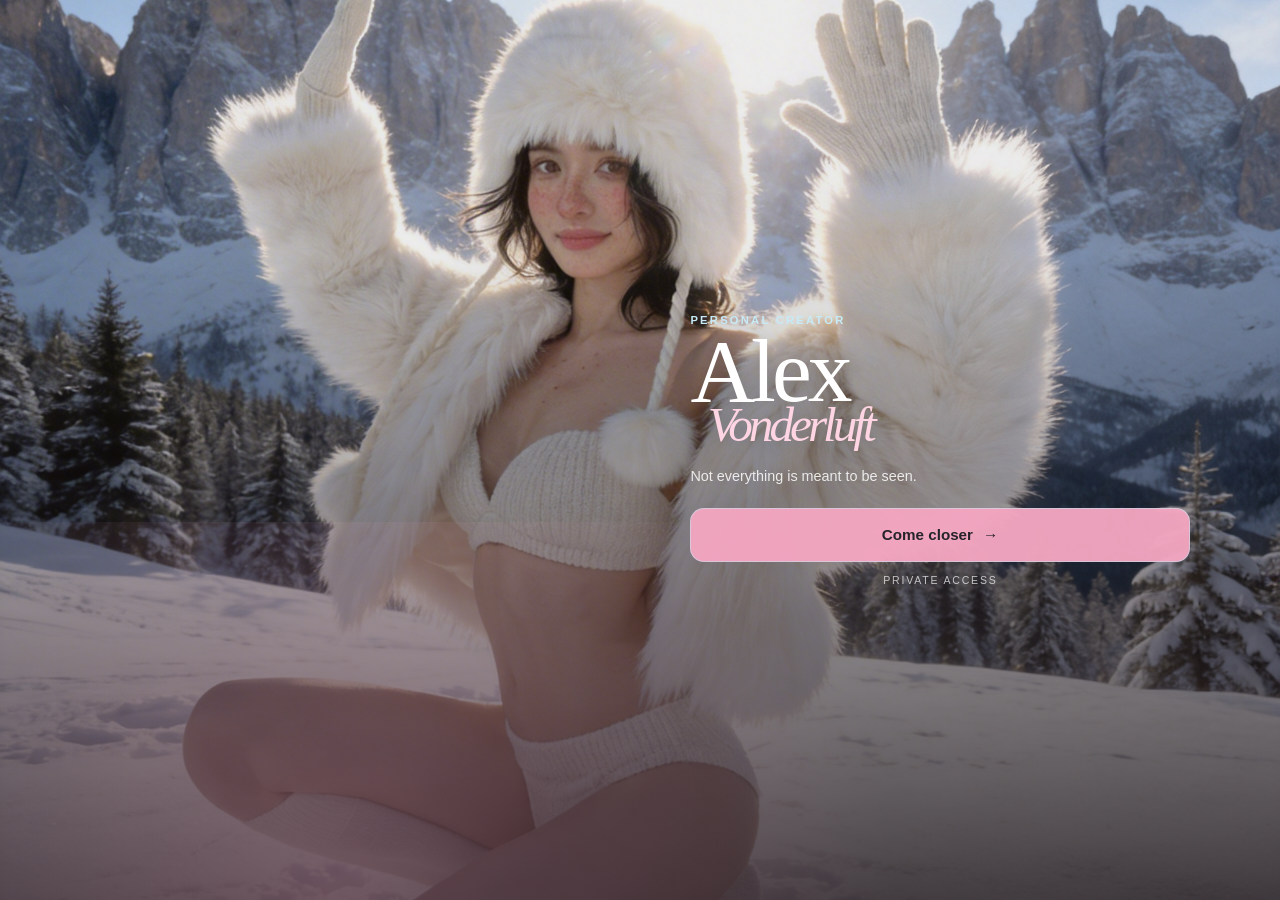
==== commit dd368946: "Add refined mobile motion and interactions" ====
--- a/index.html
+++ b/index.html
@@ -12,12 +12,13 @@
 </head>
 <body class="home">
   <main class="hero">
+    <div class="hero-media" aria-hidden="true"></div>
     <section class="hero-content" aria-labelledby="alex-name">
-      <p class="eyebrow" style="color: var(--brand-blue-light)">Personal creator</p>
-      <h1 class="brand-name hero-brand" id="alex-name">Alex <span>Vonderluft</span></h1>
-      <p class="hero-copy">Not everything is meant to be seen.</p>
-      <a href="links.html" class="button hero-cta" id="enterBtn">Come closer <span aria-hidden="true">→</span></a>
-      <p class="hero-note">Private access</p>
+      <p class="eyebrow hero-sequence" style="color: var(--brand-blue-light)">Personal creator</p>
+      <h1 class="brand-name hero-brand hero-sequence" id="alex-name">Alex <span>Vonderluft</span></h1>
+      <p class="hero-copy hero-sequence">Not everything is meant to be seen.</p>
+      <a href="links.html" class="button hero-cta hero-sequence" id="enterBtn">Come closer <span aria-hidden="true">→</span></a>
+      <p class="hero-note hero-sequence">Private access</p>
     </section>
   </main>
   <script src="site.js"></script>
--- a/styles.css
+++ b/styles.css
@@ -14,6 +14,11 @@
   --radius-control: 14px;
   --font-display: Georgia, "Times New Roman", serif;
   --font-body: Inter, "Helvetica Neue", Helvetica, Arial, sans-serif;
+  --duration-fast: 160ms;
+  --duration-normal: 280ms;
+  --duration-slow: 520ms;
+  --ease-out: cubic-bezier(0.22, 1, 0.36, 1);
+  --ease-soft: cubic-bezier(0.16, 1, 0.3, 1);
 }
 
 *, *::before, *::after { box-sizing: border-box; }
@@ -32,6 +37,18 @@
   -webkit-font-smoothing: antialiased;
   overflow-x: hidden;
 }
+body::before {
+  content: "";
+  position: fixed;
+  z-index: -1;
+  inset: -12vmax;
+  pointer-events: none;
+  background:
+    radial-gradient(circle at 18% 24%, rgba(244, 166, 193, 0.16), transparent 28%),
+    radial-gradient(circle at 82% 68%, rgba(143, 205, 235, 0.12), transparent 25%);
+  transform: translate3d(0, 0, 0);
+  animation: ambient-drift 16s var(--ease-soft) infinite alternate;
+}
 img { display: block; max-width: 100%; }
 a, button { -webkit-tap-highlight-color: transparent; }
 :focus-visible { outline: 3px solid var(--brand-blue); outline-offset: 4px; }
@@ -44,26 +61,65 @@
   min-height: 54px; padding: 0 22px; border: 1px solid transparent; border-radius: var(--radius-control);
   display: inline-flex; align-items: center; justify-content: center; gap: 10px;
   color: var(--brand-text); background: var(--brand-pink); font: 700 0.95rem/1 var(--font-body);
-  text-decoration: none; cursor: pointer; transition: transform 180ms ease, background 180ms ease, border-color 180ms ease, box-shadow 180ms ease;
+  position: relative; overflow: hidden; isolation: isolate;
+  text-decoration: none; cursor: pointer; touch-action: manipulation;
+  transition: transform var(--duration-fast) var(--ease-out), background var(--duration-fast) ease, border-color var(--duration-fast) ease, box-shadow var(--duration-normal) var(--ease-out);
 }
 .button:hover { background: #f195b6; transform: translateY(-2px); box-shadow: 0 10px 26px rgba(244, 166, 193, 0.28); }
-.button:active { transform: translateY(0) scale(0.98); }
+.button:active { transform: translateY(1px) scale(0.975); box-shadow: 0 4px 12px rgba(91, 54, 75, .14); }
+.button::after {
+  content: ""; position: absolute; z-index: -1; width: 7rem; aspect-ratio: 1; border-radius: 50%;
+  background: rgba(255,255,255,.3); opacity: 0; transform: scale(.2);
+  transition: opacity var(--duration-fast) ease, transform var(--duration-normal) var(--ease-out);
+}
+.button:active::after { opacity: .55; transform: scale(1); }
+.button [aria-hidden="true"], .action-arrow { transition: transform var(--duration-fast) var(--ease-out); }
+.button:hover [aria-hidden="true"], .button:active [aria-hidden="true"], .link-card:hover .action-arrow, .link-card:active .action-arrow { transform: translateX(4px); }
 .button--secondary { border-color: var(--line); background: var(--brand-white); box-shadow: none; }
 .button--secondary:hover { border-color: var(--brand-blue); background: var(--brand-blue-light); box-shadow: none; }
 .panel { border: 1px solid rgba(244, 166, 193, 0.32); border-radius: var(--radius-card); background: var(--surface); box-shadow: var(--shadow); }
 .text-link { color: var(--brand-muted); text-underline-offset: 4px; text-decoration-color: var(--brand-pink); }
 .text-link:hover { color: var(--brand-text); text-decoration-color: var(--brand-blue); }
 
+/* Motion system */
+.motion-ready .reveal { opacity: 0; transform: translate3d(0, 18px, 0); }
+.reveal.reveal-visible { opacity: 1; transform: translate3d(0, 0, 0); transition: opacity var(--duration-slow) var(--ease-soft), transform var(--duration-slow) var(--ease-soft); }
+.stagger-item { transition-delay: calc(var(--stagger, 0) * 65ms) !important; }
+.pressable { transform-origin: center; will-change: transform; }
+.pressable:active { transform: translateY(1px) scale(.975) !important; }
+.fade-in { animation: fade-in var(--duration-slow) var(--ease-soft) both; }
+.slide-up { animation: slide-up var(--duration-slow) var(--ease-soft) both; }
+.soft-float { animation: soft-float 7s var(--ease-soft) infinite alternate; }
+.motion-ready .page-enter { animation: page-enter var(--duration-slow) var(--ease-soft) both; }
+
+@keyframes fade-in { from { opacity: 0; } }
+@keyframes slide-up { from { opacity: 0; transform: translate3d(0, 14px, 0); } }
+@keyframes page-enter { from { opacity: 0; transform: translate3d(0, 8px, 0); } }
+@keyframes soft-float { to { transform: translate3d(0, -3px, 0); } }
+@keyframes ambient-drift { to { transform: translate3d(2.5%, -1.5%, 0) scale(1.02); } }
+@keyframes cta-breathe { 50% { box-shadow: 0 12px 32px rgba(244,166,193,.27), 0 0 0 1px rgba(198,234,247,.4); } }
+@keyframes hero-focus { from { opacity: .72; filter: blur(3px); transform: scale(1.03); } }
+@keyframes hero-item { from { opacity: 0; transform: translate3d(0, 14px, 0); } }
+
 /* Home */
-.home { min-height: 100vh; min-height: 100svh; color: var(--brand-white); background: #312b30; }
-.hero { position: relative; min-height: 100vh; min-height: 100svh; display: grid; align-items: end; isolation: isolate; background: url("hero.jpg") center 34% / cover no-repeat; }
+.home { min-height: 100vh; min-height: 100svh; min-height: 100dvh; color: var(--brand-white); background: #312b30; }
+.home::before { display: none; }
+.hero { position: relative; min-height: 100vh; min-height: 100svh; min-height: 100dvh; display: grid; align-items: end; isolation: isolate; overflow: hidden; }
+.hero-media { position: absolute; z-index: -2; inset: 0; background: url("hero.jpg") center 34% / cover no-repeat; transform-origin: center; }
+.motion-ready .hero-media { animation: hero-focus 850ms var(--ease-soft) both; }
 .hero::before { content: ""; position: absolute; inset: 0; z-index: -1; background: linear-gradient(180deg, rgba(25, 20, 24, 0.08) 28%, rgba(27, 20, 25, 0.82) 100%); }
 .hero::after { content: ""; position: absolute; inset: auto 0 0; z-index: -1; height: 42%; background: radial-gradient(circle at 26% 100%, rgba(244, 166, 193, 0.25), transparent 55%); }
 .hero-content { width: min(100% - 32px, 460px); margin-inline: auto; padding: 0 0 max(28px, env(safe-area-inset-bottom)); }
+.motion-ready .hero-sequence { animation: hero-item var(--duration-slow) var(--ease-soft) both; }
+.motion-ready .hero-sequence:nth-child(1) { animation-delay: 100ms; }
+.motion-ready .hero-sequence:nth-child(2) { animation-delay: 190ms; }
+.motion-ready .hero-sequence:nth-child(3) { animation-delay: 300ms; }
+.motion-ready .hero-sequence:nth-child(4) { animation-delay: 410ms; }
+.motion-ready .hero-sequence:nth-child(5) { animation-delay: 500ms; }
 .hero-brand { font-size: clamp(3.8rem, 17vw, 6.5rem); line-height: 0.78; text-shadow: 0 2px 20px rgba(0,0,0,.22); }
 .hero-brand span { display: block; margin-left: 0.35em; color: var(--brand-pink-light); font-size: 0.55em; font-style: italic; font-weight: 400; }
 .hero-copy { margin: 24px 0 0; color: rgba(255,255,255,.84); font-size: 0.9rem; }
-.hero-cta { width: 100%; margin-top: 24px; background: var(--brand-pink); }
+.hero-cta { width: 100%; margin-top: 24px; border-color: rgba(198,234,247,.5); background: rgba(244,166,193,.96); animation: cta-breathe 4.8s ease-in-out 1.2s infinite; }
 .hero-note { margin: 12px 0 0; text-align: center; color: rgba(255,255,255,.7); font-size: .66rem; letter-spacing: .17em; text-transform: uppercase; }
 
 /* Links */
@@ -72,20 +128,24 @@
 .links-header .lede { margin: 8px 0 0; font-size: .88rem; }
 .section-label { margin: 24px 4px 10px; color: var(--brand-muted); font-size: .68rem; font-weight: 700; letter-spacing: .18em; text-transform: uppercase; }
 .link-list { display: grid; gap: 10px; }
-.link-card { min-height: 84px; padding: 13px 14px 13px 18px; display: grid; grid-template-columns: minmax(0,1fr) 56px; align-items: center; gap: 14px; color: inherit; text-decoration: none; transition: transform 180ms ease, border-color 180ms ease, background 180ms ease; }
+.link-card { min-height: 84px; padding: 13px 14px 13px 18px; display: grid; grid-template-columns: minmax(0,1fr) 56px 16px; align-items: center; gap: 12px; color: inherit; text-decoration: none; touch-action: manipulation; transition: transform var(--duration-fast) var(--ease-out), border-color var(--duration-fast) ease, background var(--duration-fast) ease, box-shadow var(--duration-normal) var(--ease-out); }
 .link-card:hover { transform: translateY(-2px); border-color: var(--brand-blue); background: var(--brand-white); }
+.link-card:active { background: var(--brand-pink-light); box-shadow: 0 5px 16px rgba(88,61,77,.08); }
 .link-title { margin: 0; font-family: var(--font-display); font-size: 1.55rem; font-weight: 500; letter-spacing: -.03em; }
 .link-desc { margin: 5px 0 0; color: var(--brand-muted); font-size: .78rem; }
 .link-thumb { width: 56px; aspect-ratio: 1; overflow: hidden; border: 2px solid var(--brand-white); border-radius: 50%; background: var(--brand-pink-light); }
 .link-thumb img { width: 100%; height: 100%; object-fit: cover; }
-.link-card--featured { min-height: 112px; grid-template-columns: minmax(0,1fr) 70px; position: relative; overflow: hidden; border-color: rgba(143,205,235,.72); background: linear-gradient(125deg, var(--brand-pink-light), var(--brand-white) 72%); }
+.link-thumb img { transition: transform var(--duration-normal) var(--ease-out); }
+.link-card:active .link-thumb img, .link-card:hover .link-thumb img { transform: scale(1.035); }
+.action-arrow { color: #52778b; font-size: 1rem; justify-self: end; }
+.link-card--featured { min-height: 112px; grid-template-columns: minmax(0,1fr) 70px 16px; position: relative; overflow: hidden; border-color: rgba(143,205,235,.72); background: linear-gradient(125deg, var(--brand-pink-light), var(--brand-white) 72%); box-shadow: inset 0 0 24px rgba(255,255,255,.52), var(--shadow); }
 .link-card--featured::before { content: "VIP"; position: absolute; top: 12px; right: 12px; color: #37566a; font-size: .58rem; font-weight: 800; letter-spacing: .16em; }
 .link-card--featured .link-title { font-size: 1.9rem; }
 .link-card--featured .link-thumb { width: 70px; }
 .page-back { display: block; margin-top: 26px; text-align: center; font-size: .78rem; }
 
 /* Enter / archive */
-.ritual-page { display: grid; place-items: center; padding: max(24px, env(safe-area-inset-top)) 16px max(24px, env(safe-area-inset-bottom)); }
+.ritual-page { min-height: 100vh; min-height: 100svh; min-height: 100dvh; display: grid; place-items: center; padding: max(24px, env(safe-area-inset-top)) 16px max(24px, env(safe-area-inset-bottom)); }
 .ritual-card { width: min(100%, 440px); padding: clamp(26px, 8vw, 44px); text-align: center; }
 .ritual-card .brand-name { font-size: clamp(2.6rem, 12vw, 4rem); }
 .ritual-card .lede { margin: 16px auto 0; max-width: 28ch; }
@@ -121,6 +181,7 @@
   .hero-brand { font-size: clamp(5rem, 7vw, 7.5rem); }
   .narrow { padding-top: 42px; }
   .stat-cards { grid-template-columns: repeat(4, minmax(0,1fr)); }
+  .link-card:hover { transform: translateY(-3px); box-shadow: 0 16px 38px rgba(88,61,77,.12); }
 }
 @media (max-width: 560px) {
   .stats-top { align-items: stretch; flex-direction: column; }
@@ -133,4 +194,11 @@
 }
 @media (prefers-reduced-motion: reduce) {
   *, *::before, *::after { scroll-behavior: auto !important; transition-duration: .01ms !important; animation-duration: .01ms !important; animation-iteration-count: 1 !important; }
-}
+  .reveal { opacity: 1 !important; transform: none !important; }
+  .pressable { will-change: auto; }
+}
+
+@view-transition { navigation: auto; }
+::view-transition-old(root) { animation: 180ms var(--ease-out) both fade-out; }
+::view-transition-new(root) { animation: var(--duration-normal) var(--ease-soft) both page-enter; }
+@keyframes fade-out { to { opacity: 0; transform: translate3d(0, -4px, 0); } }
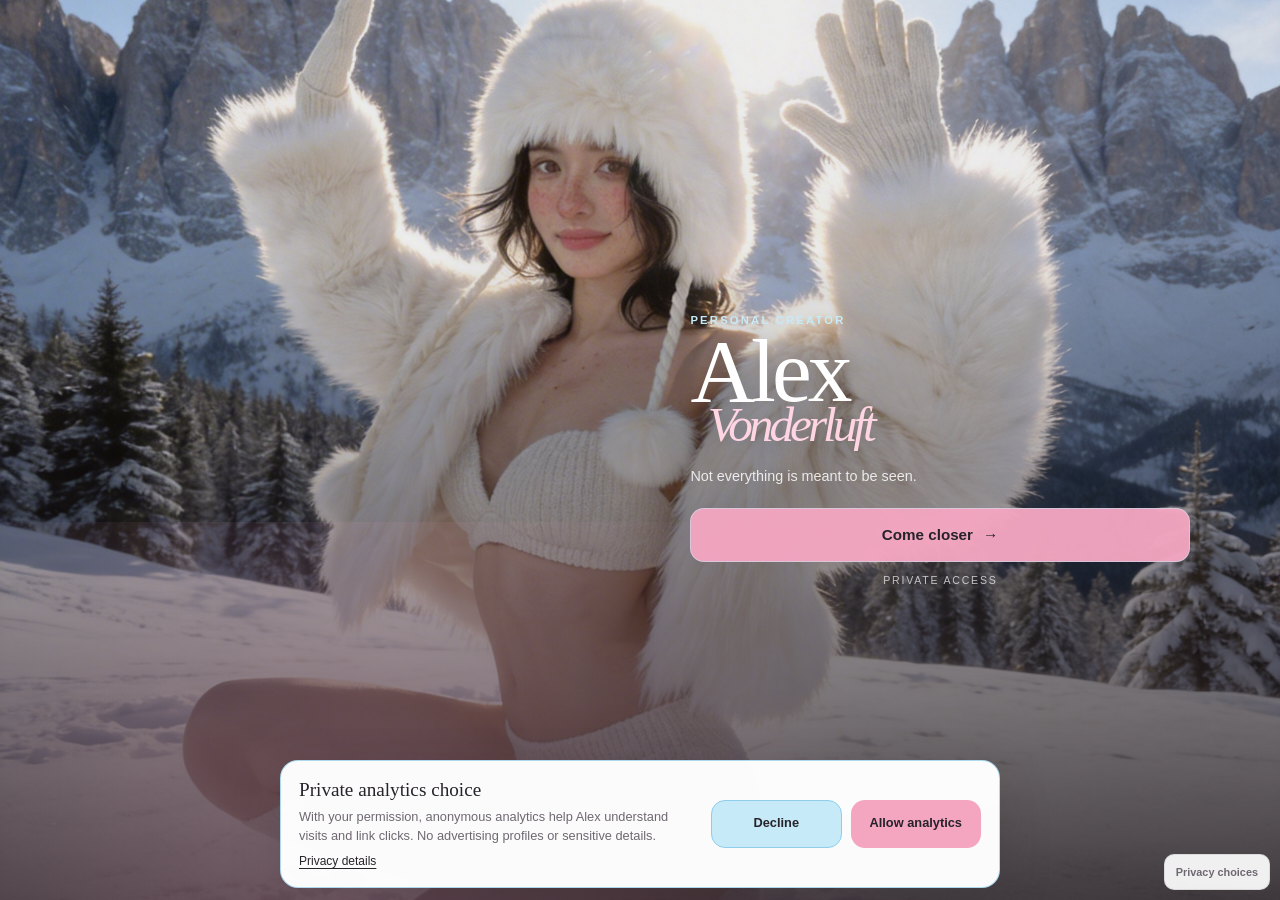
==== commit b054c807: "Add privacy-first Umami analytics tracking" ====
--- a/index.html
+++ b/index.html
@@ -17,20 +17,16 @@
       <p class="eyebrow hero-sequence" style="color: var(--brand-blue-light)">Personal creator</p>
       <h1 class="brand-name hero-brand hero-sequence" id="alex-name">Alex <span>Vonderluft</span></h1>
       <p class="hero-copy hero-sequence">Not everything is meant to be seen.</p>
-      <a href="links.html" class="button hero-cta hero-sequence" id="enterBtn">Come closer <span aria-hidden="true">→</span></a>
+      <a href="links.html" class="button hero-cta hero-sequence" id="enterBtn"
+         data-track-event="come_closer_click" data-position="come_closer"
+         data-link-name="come_closer" data-destination-type="internal">Come closer <span aria-hidden="true">→</span></a>
       <p class="hero-note hero-sequence">Private access</p>
     </section>
   </main>
   <script src="site.js"></script>
+  <script src="analytics.js"></script>
   <script>
-    alexSite.hit("page-index");
-    alexSite.hit("source-" + alexSite.source);
-    alexSite.hit("source-" + alexSite.source + "__page-index");
     document.getElementById("enterBtn").href = alexSite.internalUrl("links.html");
-    document.getElementById("enterBtn").addEventListener("click", () => {
-      alexSite.hit("click-enter");
-      alexSite.hit("source-" + alexSite.source + "__click-enter");
-    });
   </script>
 </body>
 </html>
--- a/styles.css
+++ b/styles.css
@@ -175,6 +175,32 @@
 .empty { padding: 18px; border: 1px dashed var(--brand-blue); border-radius: 12px; color: var(--brand-muted); text-align: center; font-size: .82rem; }
 .footer { margin-top: 18px; color: var(--brand-muted); text-align: center; font-size: .72rem; }
 
+/* Privacy and analytics controls */
+.privacy-card { padding: clamp(20px, 5vw, 30px); }
+.privacy-card h2 { margin: 24px 0 8px; font-family: var(--font-display); font-size: 1.45rem; font-weight: 500; }
+.privacy-card h2:first-child { margin-top: 0; }
+.privacy-card p { margin: 0 0 14px; color: var(--brand-muted); font-size: .88rem; line-height: 1.65; }
+.privacy-actions { display: grid; gap: 10px; margin: 22px 0; }
+.consent-banner {
+  position: fixed; z-index: 1000; left: max(12px, env(safe-area-inset-left)); right: max(12px, env(safe-area-inset-right)); bottom: max(12px, env(safe-area-inset-bottom));
+  width: min(calc(100% - 24px), 720px); margin-inline: auto; padding: 18px;
+  display: grid; gap: 16px; border: 1px solid rgba(143,205,235,.72); border-radius: 18px;
+  color: var(--brand-text); background: rgba(255,255,255,.98); box-shadow: 0 18px 52px rgba(52,38,48,.2);
+}
+.consent-banner strong { display: block; font-family: var(--font-display); font-size: 1.2rem; font-weight: 500; }
+.consent-banner p { margin: 6px 0; color: var(--brand-muted); font-size: .8rem; line-height: 1.5; }
+.consent-banner a { color: var(--brand-text); font-size: .75rem; text-underline-offset: 3px; }
+.consent-actions { display: grid; grid-template-columns: 1fr 1fr; gap: 9px; }
+.consent-actions .button { min-height: 48px; padding-inline: 12px; font-size: .8rem; }
+.consent-actions .button--secondary,
+.privacy-actions .button--secondary { border-color: var(--brand-blue); background: var(--brand-blue-light); color: var(--brand-text); }
+.privacy-control {
+  position: fixed; z-index: 900; right: max(10px, env(safe-area-inset-right)); bottom: max(10px, env(safe-area-inset-bottom));
+  min-height: 36px; padding: 0 11px; border: 1px solid var(--line); border-radius: 10px;
+  color: var(--brand-muted); background: rgba(255,255,255,.92); font: 600 .68rem/1 var(--font-body); cursor: pointer;
+}
+.consent-banner ~ .privacy-control { display: none; }
+
 @media (min-width: 768px) {
   .hero { align-items: center; background-position: center; }
   .hero-content { width: min(42vw, 500px); margin: 0 7vw 0 auto; padding-bottom: 0; }
@@ -182,6 +208,9 @@
   .narrow { padding-top: 42px; }
   .stat-cards { grid-template-columns: repeat(4, minmax(0,1fr)); }
   .link-card:hover { transform: translateY(-3px); box-shadow: 0 16px 38px rgba(88,61,77,.12); }
+  .consent-banner { grid-template-columns: minmax(0,1fr) auto; align-items: center; }
+  .consent-actions { min-width: 270px; }
+  .privacy-actions { grid-template-columns: 1fr 1fr; }
 }
 @media (max-width: 560px) {
   .stats-top { align-items: stretch; flex-direction: column; }
